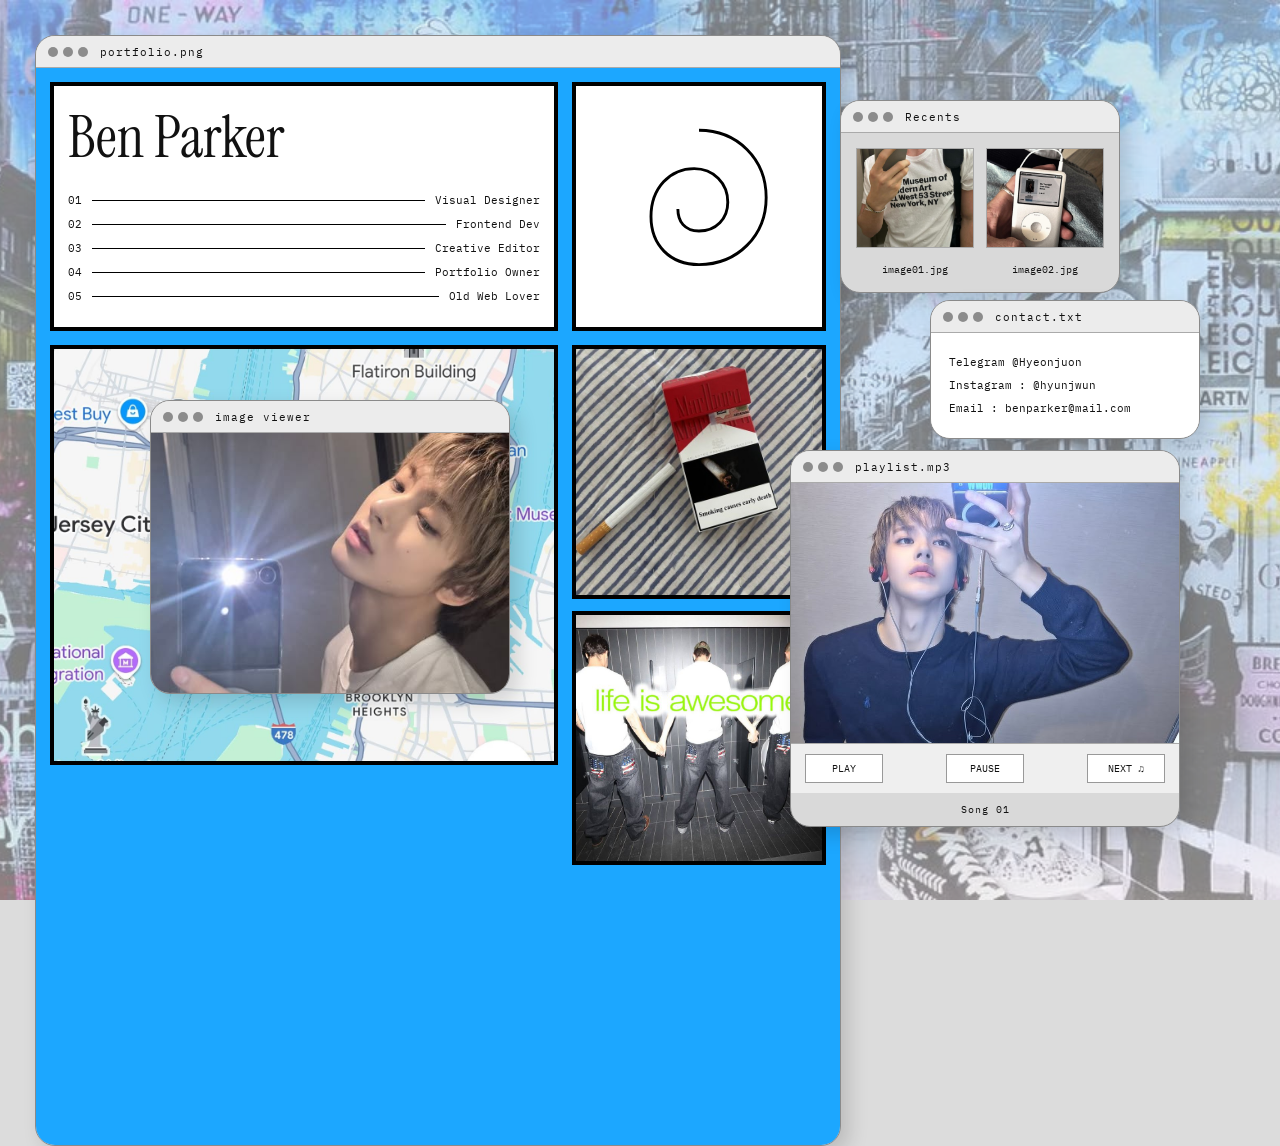
==== index.html @ 152d9ccf "Rename portfolio.html to index.html" ====
<!DOCTYPE html>
<html lang="en">
<head>
<meta charset="UTF-8">
<meta name="viewport" content="width=device-width, initial-scale=1.0">
<title>Ben Portfolio</title>
<link rel="stylesheet" href="style.css">
<link href="https://fonts.googleapis.com/css2?family=IBM+Plex+Mono:wght@300;400;500&family=Instrument+Serif&display=swap" rel="stylesheet">
</head>
<body>

<div class="wallpaper"></div>

<!-- MAIN PROFILE WINDOW -->
<div class="window main-window draggable" id="window1">
    <div class="titlebar">
        <div class="dots">
            <span></span><span></span><span></span>
        </div>
        <p>portfolio.png</p>
    </div>

    <div class="main-content">

        <div class="name-box">
            <h1>Ben Parker</h1>
            <div class="list-line"><span>01</span><hr><p>Visual Designer</p></div>
            <div class="list-line"><span>02</span><hr><p>Frontend Dev</p></div>
            <div class="list-line"><span>03</span><hr><p>Creative Editor</p></div>
            <div class="list-line"><span>04</span><hr><p>Portfolio Owner</p></div>
            <div class="list-line"><span>05</span><hr><p>Old Web Lover</p></div>
        </div>

        <div class="shape-box">
            <svg viewBox="0 0 200 200">
                <path d="M100,20 
                C140,20 170,50 170,90
                C170,130 140,160 100,160
                C70,160 50,140 50,110
                C50,80 70,60 95,60
                C115,60 130,75 130,95
                C130,112 118,125 100,125
                C85,125 78,115 78,102"
                fill="none" stroke="black" stroke-width="3"/>
            </svg>
        </div>

        <div class="portrait-box">
            <img src="map.jpg" id="mainPortrait">
        </div>

        <div class="mini-shapes">
            <div class="mini">
                <img src="cig.jpg">
            </div>

            <div class="mini">
                <img src="pict2.jpg">
            </div>
        </div>

    </div>
</div>


<!-- RECENTS WINDOW -->
<div class="window folder-window draggable" id="window2">
    <div class="titlebar">
        <div class="dots">
            <span></span><span></span><span></span>
        </div>
        <p>Recents</p>
    </div>

    <div class="folder-grid">
        <div class="thumb" onclick="openViewer('assets/img/pic1.jpg')">
            <img src="pic1.jpg">
            <span>image01.jpg</span>
        </div>

        <div class="thumb" onclick="openViewer('assets/img/pic2.jpg')">
            <img src="pic2.jpg">
            <span>image02.jpg</span>
        </div>
    </div>
</div>


<!-- IMAGE VIEWER -->
<div class="window viewer-window draggable" id="viewerWindow">
    <div class="titlebar">
        <div class="dots">
            <span></span><span></span><span></span>
        </div>
        <p>image viewer</p>
    </div>
    <img src="hhyunjun.jpg" id="viewerImg">
</div>


<!-- MUSIC PLAYER -->
<div class="window player-window draggable" id="window3">
    <div class="titlebar">
        <div class="dots">
            <span></span><span></span><span></span>
        </div>
        <p>playlist.mp3</p>
    </div>

    <img src="hyunjunn.jpg" id="albumCover">

    <audio id="bgMusic"></audio>

    <div class="media-bar">
        <div class="left-controls" onclick="playSong()">PLAY</div>
        <div class="left-controls" onclick="pauseSong()">PAUSE</div>
        <div class="right-controls" onclick="nextSong()">NEXT ♫</div>
    </div>

    <div class="song-name" id="songTitle">song 1</div>
</div>


<!-- CONTACT -->
<div class="window contact-window draggable" id="window4">
    <div class="titlebar">
        <div class="dots">
            <span></span><span></span><span></span>
        </div>
        <p>contact.txt</p>
    </div>

    <div class="contact-content">
        <p>Telegram @Hyeonjuon</p>
        <p>Instagram : @hyunjwun</p>
        <p>Email : benparker@mail.com</p>
    </div>
</div>

<script src="script.js"></script>
</body>
</html>
---- style.css ----
*{
    margin:0;
    padding:0;
    box-sizing:border-box;
}

body{
    background:#dcdcdc;
    font-family:'IBM Plex Mono', monospace;
    overflow-x:hidden;
    min-height:100vh;
    position:relative;
    color:#111;
}

.wallpaper{
    position:fixed;
    inset:0;
    background:url('wall9.jpg') center/cover no-repeat;
    opacity:.78;
    z-index:-2;
}

body::after{
    content:'';
    position:fixed;
    inset:0;
    background:rgba(255,255,255,.35);
    z-index:-1;
}

.window{
    position:absolute;
    background:#d9d9d9;
    border:1px solid #8a8a8a;
    box-shadow:8px 8px 20px rgba(0,0,0,.15);
    border-radius:20px;
    overflow:hidden;
    backdrop-filter:blur(4px);
}

.titlebar{
    height:32px;
    background:#ececec;
    display:flex;
    align-items:center;
    padding:0 12px;
    border-bottom:1px solid #aaa;
    gap:12px;
    cursor:move;
}

.dots{
    display:flex;
    gap:5px;
}

.dots span{
    width:10px;
    height:10px;
    border-radius:50%;
    background:#8c8c8c;
}

.titlebar p{
    font-size:11px;
    letter-spacing:1px;
}

/* MAIN WINDOW */
.main-window{
    width:63%;
    top:35px;
    left:35px;
    z-index:1;
}

.main-content{
    background:#1ca7ff;
    padding:14px;
    display:grid;
    grid-template-columns:2fr 1fr;
    gap:14px;
}

.name-box,.shape-box,.portrait-box,.mini{
    background:#fff;
    border:4px solid #000;
}

.name-box{
    padding:14px;
}

.name-box h1{
    font-family:'Instrument Serif', serif;
    font-size:58px;
    margin-bottom:18px;
    font-weight:400;
}

.list-line{
    display:flex;
    align-items:center;
    gap:10px;
    margin:10px 0;
    font-size:11px;
}

.list-line hr{
    flex:1;
    border:none;
    border-top:1px solid #000;
}

.shape-box{
    display:flex;
    justify-content:center;
    align-items:center;
    min-height:130px;
}

.shape-box svg{
    width:78%;
}

.portrait-box{
    height:420px;
}

.portrait-box img{
    width:100%;
    height:100%;
    object-fit:cover;
}

.mini-shapes{
    display:grid;
    grid-template-rows:1fr 1fr 1fr;
    gap:12px;
}

.mini{
    min-height:130px;
    overflow:hidden;
}

.mini img{
    width:100%;
    height:100%;
    object-fit:cover;
    display:block;
}

/* RECENTS */
.folder-window{
    width:280px;
    top:100px;
    right:160px;
    z-index:5;
}

.folder-grid{
    display:grid;
    grid-template-columns:1fr 1fr;
    gap:12px;
    padding:15px;
}

.thumb{
    text-align:center;
    cursor:pointer;
}

.thumb img{
    width:100%;
    height:100px;
    object-fit:cover;
    border:1px solid #aaa;
    margin-bottom:5px;
}

.thumb span{
    font-size:10px;
}

/* IMAGE VIEWER */
.viewer-window{
    width:360px;
    top:400px;
    left:150px;
    z-index:6;
}

.viewer-window img{
    width:100%;
    display:block;
    height:260px;
    object-fit:cover;
}

/* PLAYER */
.player-window{
    width:390px;
    right:100px;
    top:450px;
    z-index:7;
}

#albumCover{
    width:100%;
    height:260px;
    object-fit:cover;
    display:block;
}

.media-bar{
    display:flex;
    align-items:center;
    justify-content:space-between;
    gap:10px;
    padding:10px 14px;
    font-size:10px;
    background:#efefef;
    border-top:1px solid #aaa;
}

.left-controls,.right-controls{
    min-width:78px;
    text-align:center;
    padding:7px 8px;
    border:1px solid #999;
    background:white;
    cursor:pointer;
    transition:.2s;
}

.left-controls:hover,.right-controls:hover{
    background:#111;
    color:#fff;
}

.song-name{
    text-align:center;
    font-size:10px;
    padding:10px;
    letter-spacing:1px;
}

/* CONTACT */
.contact-window{
    width:270px;
    top:300px;
    right:80px;
    z-index:6;
}

.contact-content{
    padding:18px;
    font-size:11px;
    line-height:2.1;
    background:white;
}

/* MOBILE */
@media(max-width:900px){

    .window{
        position:relative !important;
        width:92% !important;
        top:auto !important;
        left:auto !important;
        right:auto !important;
        margin:20px auto;
    }

    .main-content{
        grid-template-columns:1fr;
    }

    .portrait-box{
        height:280px;
    }

    .mini-shapes{
        grid-template-columns:1fr 1fr 1fr;
        grid-template-rows:none;
    }

    .name-box h1{
        font-size:42px;
    }

    body{
        padding-bottom:40px;
    }
}
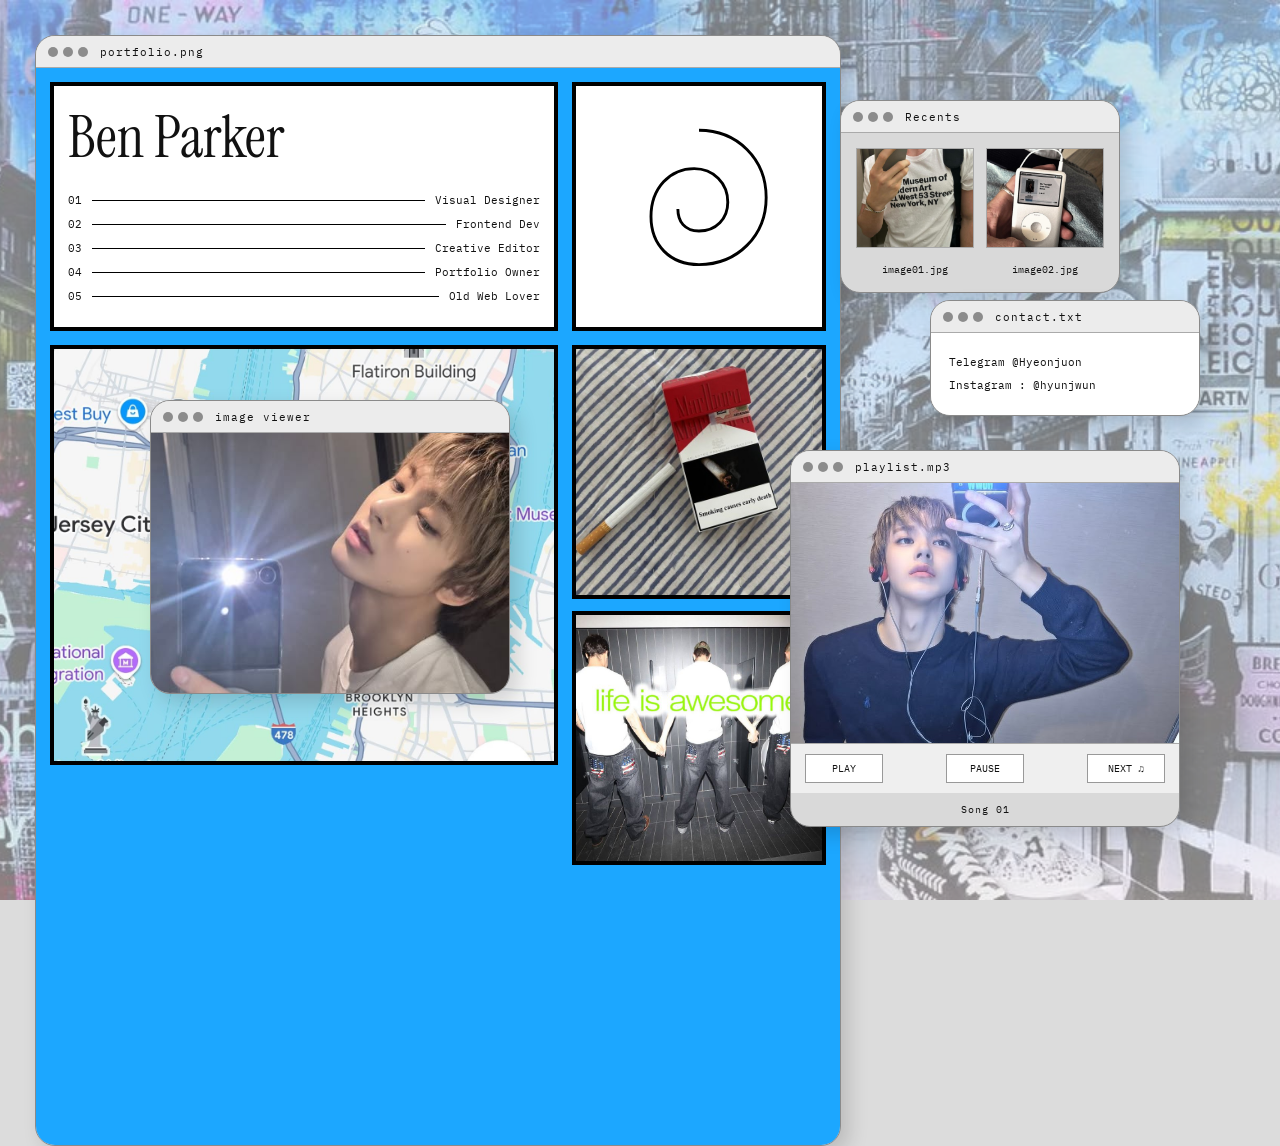
==== commit 0d10f872: "Fix HTML formatting and structure" ====
--- a/index.html
+++ b/index.html
@@ -133,7 +133,6 @@
     <div class="contact-content">
         <p>Telegram @Hyeonjuon</p>
         <p>Instagram : @hyunjwun</p>
-        <p>Email : benparker@mail.com</p>
     </div>
 </div>
 
